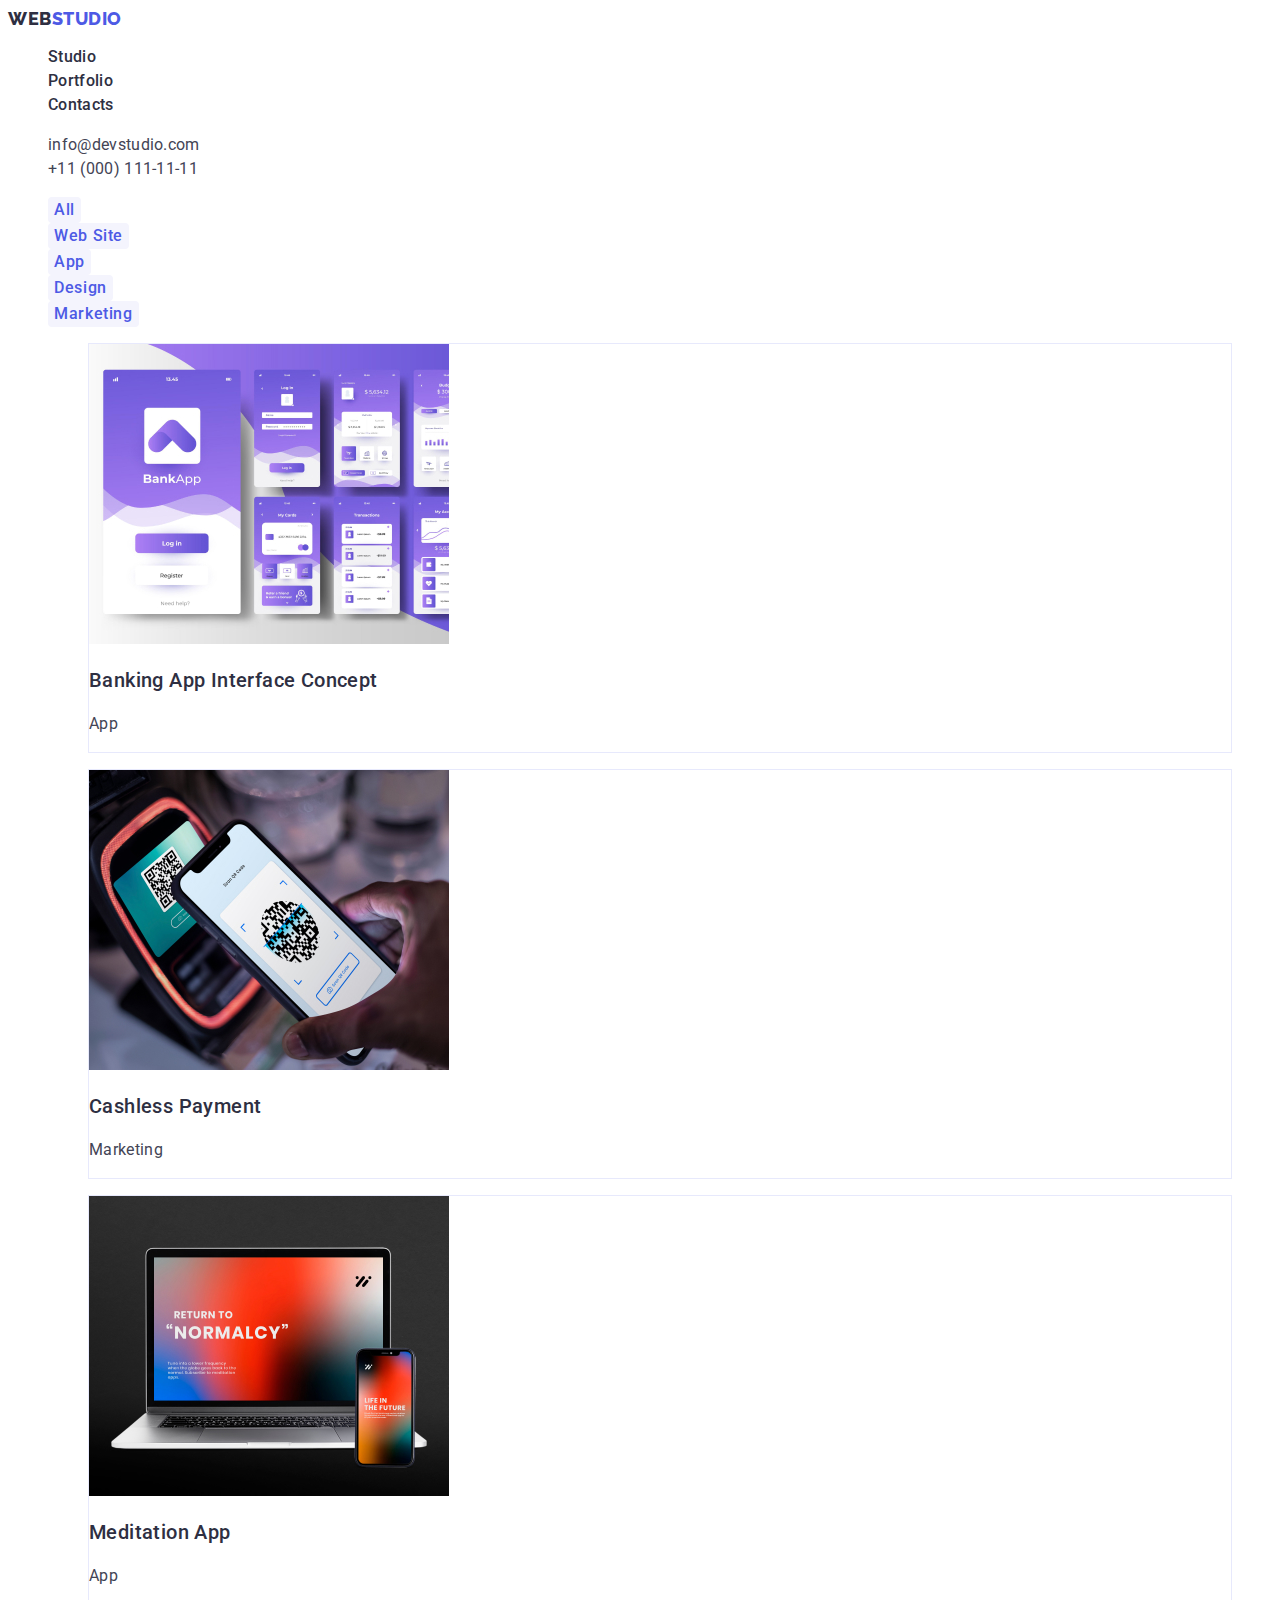
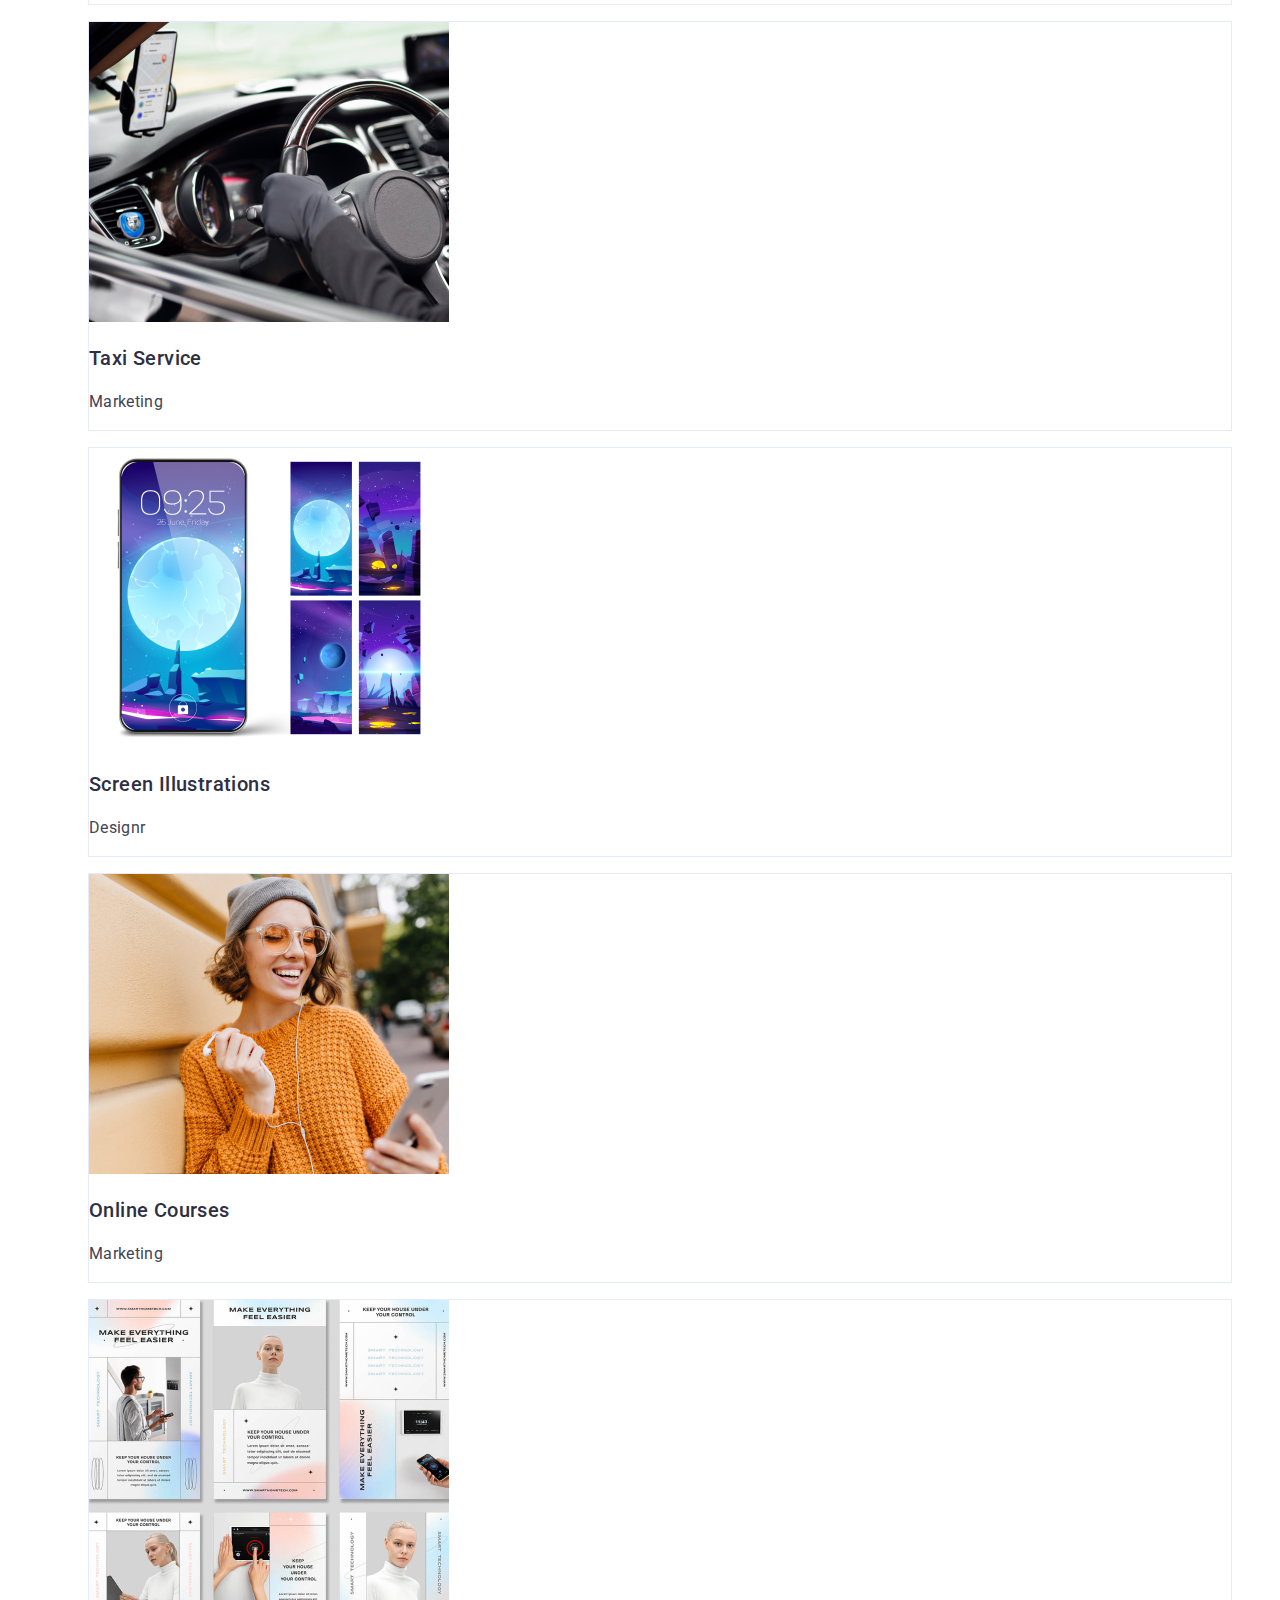
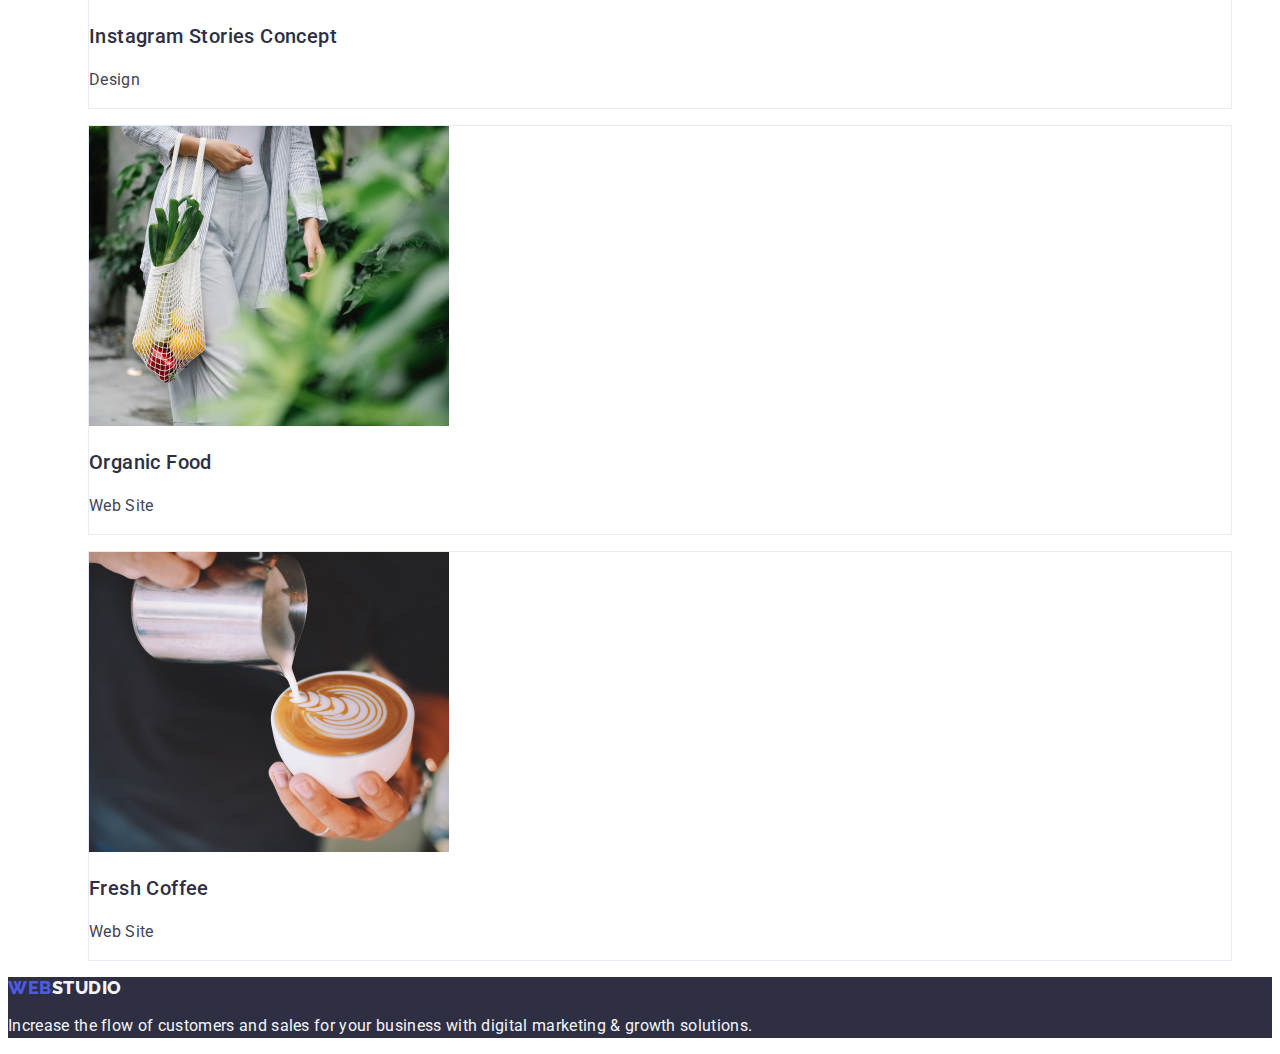
==== portfolio.html @ e6c6738c "commit" ====
<!DOCTYPE html>
<html lang="en">
  <head>
    <meta charset="UTF-8" />
    <meta name="viewport" content="width=device-width, initial-scale=1.0" />
    <link rel="stylesheet" href="./css/styles.css" />
    <link rel="preconnect" href="https://fonts.googleapis.com" />
    <link rel="preconnect" href="https://fonts.gstatic.com" crossorigin />
    <link
      href="https://fonts.googleapis.com/css2?family=Raleway:wght@800&family=Roboto:wght@400;500;700;900&display=swap"
      rel="stylesheet"
    />

    <title>Portfolio</title>
  </head>
  <body>
    <header class="header-background">
      <a class="logo-studio-header" href=""
        ><span class="logo-web-header">WEB</span>STUDIO</a
      >
      <nav>
        <menu class="menu-list">
          <li><a class="menu-item" href="index.html">Studio</a></li>
          <li><a class="menu-item" href="portfolio.html">Portfolio</a></li>
          <li><a class="menu-item" href="">Contacts</a></li>
        </menu>
      </nav>
      <ul class="address-list">
        <li>
          <a class="address-list-item" href="mailto:info@devstudio.com"
            >info@devstudio.com</a
          >
        </li>
        <li>
          <a class="address-list-item" href="tel:+11(000)111-11-11"
            >+11 (000) 111-11-11</a
          >
        </li>
      </ul>
    </header>
    <main class="background-color-portoflio">
      <section>
        <ul class="buttons-list-portfolio">
          <li>
            <button class="buttons-item-list-portfolio" type="button">
              All
            </button>
          </li>
          <li>
            <button class="buttons-item-list-portfolio" type="button">
              Web Site
            </button>
          </li>
          <li>
            <button class="buttons-item-list-portfolio" type="button">
              App
            </button>
          </li>
          <li>
            <button class="buttons-item-list-portfolio" type="button">
              Design
            </button>
          </li>
          <li>
            <button class="buttons-item-list-portfolio" type="button">
              Marketing
            </button>
          </li>
        </ul>
      </section>
      <section>
        <ul class="list-images-portfolio">
          <li>
            <figure class="list-item-images-portfolio">
              <img
                src="images/bankingappinterfaceconcept.jpg"
                alt="picture of Banking App Interface with various tabs"
                width="360"
                height="300"
              />
              <figcaption>
                <h3 class="title-image-portfolio">
                  Banking App Interface Concept
                </h3>
                <p class="description-image-portfolio">App</p>
              </figcaption>
            </figure>
          </li>
          <li>
            <figure class="list-item-images-portfolio">
              <img
                src="images/cashlesspayment.jpg"
                alt="picture of paying with phone via qrcode"
                width="360"
                height="300"
              />
              <figcaption>
                <h3 class="title-image-portfolio">Cashless Payment</h3>
                <p class="description-image-portfolio">Marketing</p>
              </figcaption>
            </figure>
          </li>
          <li>
            <figure class="list-item-images-portfolio">
              <img
                src="images/meditationapp.jpg"
                alt="picture of meditation app displayed on laptop and phone"
                width="360"
                height="300"
              />
              <figcaption>
                <h3 class="title-image-portfolio">Meditation App</h3>
                <p class="description-image-portfolio">App</p>
              </figcaption>
            </figure>
          </li>
          <li>
            <figure class="list-item-images-portfolio">
              <img
                src="images/taxiservice.jpg"
                alt="picture of taxi driver holding steering wheel in car"
                width="360"
                height="300"
              />
              <figcaption>
                <h3 class="title-image-portfolio">Taxi Service</h3>
                <p class="description-image-portfolio">Marketing</p>
              </figcaption>
            </figure>
          </li>
          <li>
            <figure class="list-item-images-portfolio">
              <img
                src="images/screenillustrations.jpg"
                alt="picture of screen illustration displayed on phone and other tabs"
                width="360"
                height="300"
              />
              <figcaption>
                <h3 class="title-image-portfolio">Screen Illustrations</h3>
                <p class="description-image-portfolio">Designr</p>
              </figcaption>
            </figure>
          </li>
          <li>
            <figure class="list-item-images-portfolio">
              <img
                src="images/onlinecourses.jpg"
                alt="picture of smiling girl holding a phone"
                width="360"
                height="300"
              />
              <figcaption>
                <h3 class="title-image-portfolio">Online Courses</h3>
                <p class="description-image-portfolio">Marketing</p>
              </figcaption>
            </figure>
          </li>
          <li>
            <figure class="list-item-images-portfolio">
              <img
                src="images/instagramstoriesconcept.jpg"
                alt="picture of various screens of instagram stories"
                width="360"
                height="300"
              />
              <figcaption>
                <h3 class="title-image-portfolio">Instagram Stories Concept</h3>
                <p class="description-image-portfolio">Design</p>
              </figcaption>
            </figure>
          </li>
          <li>
            <figure class="list-item-images-portfolio">
              <img
                src="images/organicfood.jpg"
                alt="picture of some lady holding a bag with some vegetable in it"
                width="360"
                height="300"
              />
              <figcaption>
                <h3 class="title-image-portfolio">Organic Food</h3>
                <p class="description-image-portfolio">Web Site</p>
              </figcaption>
            </figure>
          </li>
          <li>
            <figure class="list-item-images-portfolio">
              <img
                src="images/freshcoffee.jpg"
                alt="picture of pouring a milk in to coffe mug"
                width="360"
                height="300"
              />
              <figcaption>
                <h3 class="title-image-portfolio">Fresh Coffee</h3>
                <p class="description-image-portfolio">Web Site</p>
              </figcaption>
            </figure>
          </li>
        </ul>
      </section>
    </main>
    <footer class="footer-background">
      <a class="logo-studio-footer" href=""
        ><span class="logo-web-footer">WEB</span>STUDIO</a
      >
      <p class="footer-description">
        Increase the flow of customers and sales for your business with digital
        marketing & growth solutions.
      </p>
    </footer>
  </body>
</html>
---- css/styles.css ----
:root {
  --color-primarybrand: #4d5ae5;
  --color-pressedstate: #404bbf;
  --color-dark: #2e2f42;
  --color-success: #31d0aa;
  --color-text: #434455;
  --color-subtletext: #8e8f99;
  --color-accent: #e7e9fc;
  --color-light: #f4f4fd;
  --color-modaloverlay: #2e2f42;
  --color-herobackground: #2e2f42;
  --color-whitebackground: #ffffff;
  --color-modalbackground: #fcfcfc;
}
body {
  font-family: "Roboto", sans-serif;
}
.header-background {
  background-color: var(--color-whitebackground);
  color: var(--color-text);
}
.logo-studio-header {
  color: var(--color-primarybrand);
  font-family: Raleway;
  font-size: 18px;
  font-weight: 800;
  line-height: 1.166666666666667;
  letter-spacing: 0.54px;
  text-transform: uppercase;
  text-decoration: none;
}
.logo-web-header {
  color: var(--color-dark);
}
.menu-list {
  list-style: none;
}
.menu-item {
  color: var(--color-dark);
  font-size: 16px;
  font-weight: 500;
  line-height: 1.5;
  letter-spacing: 0.32px;
  text-decoration: none;
}
.menu-item:hover,
.menu-item:focus {
  color: var(--color-pressedstate);
}
.address-list {
  list-style: none;
}
.address-list-item {
  color: var(--color-text);
  font-size: 16px;
  line-height: 1.5;
  letter-spacing: 0.32px;
  text-decoration: none;
}
.address-list-item:hover,
.address-list-item:focus {
  color: var(--color-pressedstate);
}
.hero-background {
  background-color: var(--color-dark);
}
.hero-title {
  color: var(--color-whitebackground);
  text-align: center;
  font-size: 56px;
  font-weight: 700;
  line-height: 1.071428571428571;
  letter-spacing: 1.12px;
}
.hero-button {
  color: var(--color-whitebackground);
  font-family: Roboto;
  font-size: 16px;
  font-weight: 500;
  line-height: 1.5;
  letter-spacing: 0.64px;
  border: none;
  outline: none;
  cursor: pointer;
  background: var(--color-primarybrand);
  box-shadow: 0px 4px 4px 0px rgba(0, 0, 0, 0.15);
  border-radius: 4px;
}
.hero-button:hover,
.hero-button:focus {
  background-color: var(--color-pressedstate);
}
.article-background {
  background-color: var(--color-whitebackground);
}
.article-list {
  list-style: none;
}
.article-title {
  color: var(--color-dark);
  font-size: 20px;
  font-weight: 500;
  line-height: 1.2;
  letter-spacing: 0.4px;
}
.article-description {
  color: var(--color-text);
  font-size: 16px;
  line-height: 1.5;
  letter-spacing: 0.32px;
}
.waht-are-we-doing-background {
  background-color: var(--color-whitebackground);
}
.what-are-we-doing-header {
  color: var(--color-dark);
  text-align: center;
  font-size: 36px;
  font-weight: 700;
  line-height: 1.111111111111111;
  letter-spacing: 0.72px;
  text-transform: capitalize;
}
.waht-are-we-doing-list {
  list-style: none;
}
.what-are-we-doing-images {
  border: 1px solid var(--color-accent);
}
.our-team-background {
  background-color: var(--color-light);
}
.our-team-header {
  color: var(--color-dark);
  text-align: center;
  font-size: 36px;
  font-weight: 700;
  line-height: 1.111111111111111;
  letter-spacing: 0.72px;
  text-transform: capitalize;
}
.our-team-list {
  list-style: none;
}
.our-team-images {
  background-color: var(--color-whitebackground);
  border-radius: 0px 0px 4px 4px;
  box-shadow: 0px 2px 1px 0px rgba(46, 47, 66, 0.08),
    0px 1px 1px 0px rgba(46, 47, 66, 0.16),
    0px 1px 6px 0px rgba(46, 47, 66, 0.08);
}
.our-team-name {
  color: var(--color-dark);
  text-align: center;
  font-size: 20px;
  font-weight: 500;
  line-height: 1.2;
  letter-spacing: 0.4px;
}
.our-team-description {
  color: var(--color-text);
  text-align: center;
  font-size: 16px;
  line-height: 1.5;
  letter-spacing: 0.32px;
}
.footer-background {
  background-color: var(--color-dark);
}
.logo-studio-footer {
  color: var(--color-light);
  font-family: Raleway;
  font-size: 18px;
  font-weight: 800;
  line-height: 1.166666666666667;
  letter-spacing: 0.54px;
  text-transform: uppercase;
  text-decoration: none;
}
.logo-web-footer {
  color: var(--color-primarybrand);
}
.footer-description {
  color: var(--color-light);
  font-size: 16px;
  line-height: 1.5;
  letter-spacing: 0.32px;
}
.background-color-portoflio {
  background-color: var(--color-whitebackground);
}
.buttons-list-portfolio {
  list-style: none;
}
.buttons-item-list-portfolio {
  color: var(--color-primarybrand);
  background-color: var(--color-light);
  font-family: Roboto;
  font-size: 16px;
  font-weight: 500;
  line-height: 1.5;
  letter-spacing: 0.64px;
  border: none;
  outline: none;
  cursor: pointer;
  border-radius: 4px;
}
.buttons-item-list-portfolio:focus,
.buttons-item-list-portfolio:hover {
  background-color: var(--color-pressedstate);
  color: var(--color-whitebackground);

  box-shadow: 0px 2px 2px 0px rgba(0, 0, 0, 0.12),
    0px 2px 1px 0px rgba(0, 0, 0, 0.08), 0px 3px 1px 0px rgba(0, 0, 0, 0.1);
}
.list-images-portfolio {
  list-style-type: none;
}
.list-item-images-portfolio {
  border: 1px solid var(--color-accent);
  background-color: var(--color-whitebackground);
}
.title-image-portfolio {
  color: var(--color-dark);
  font-size: 20px;
  font-weight: 500;
  line-height: 1.2;
  letter-spacing: 0.4px;
}
.description-image-portfolio {
  color: var(--color-text);
  font-size: 16px;
  line-height: 1.5;
  letter-spacing: 0.32px;
}
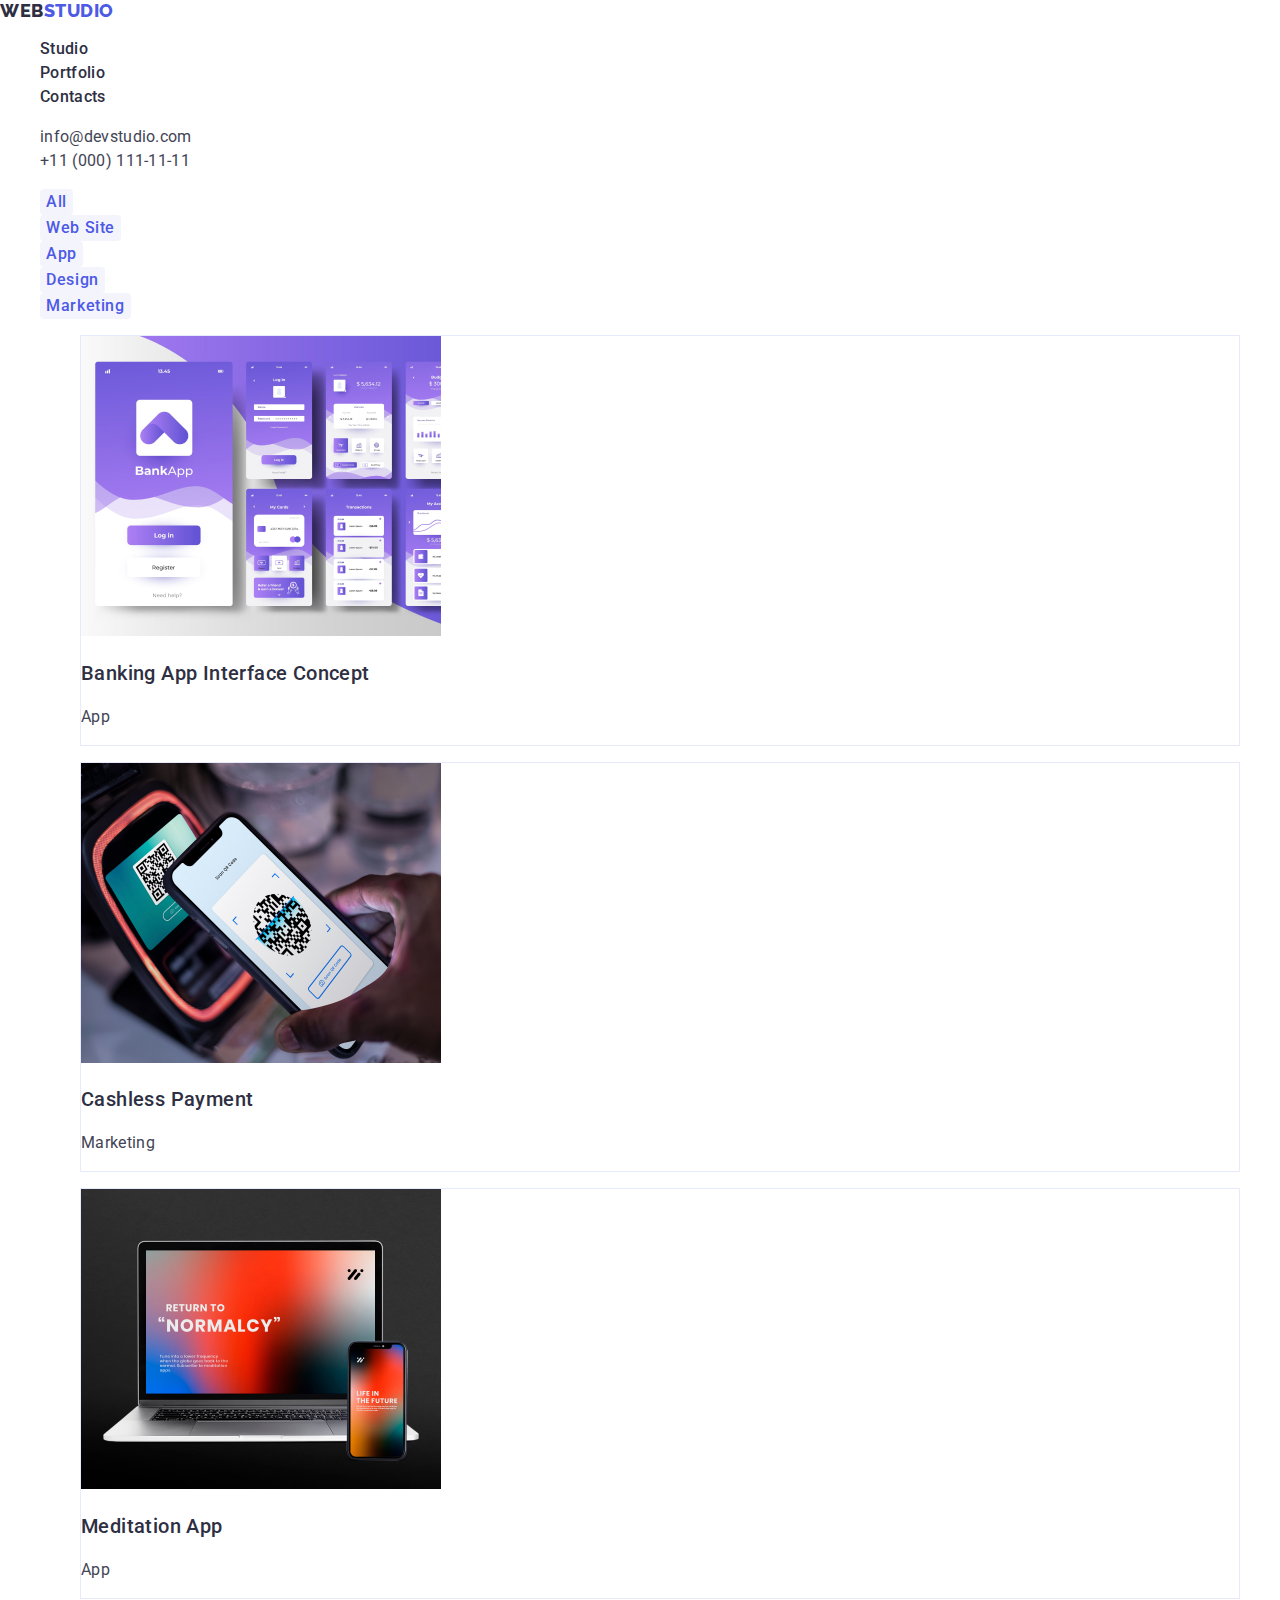
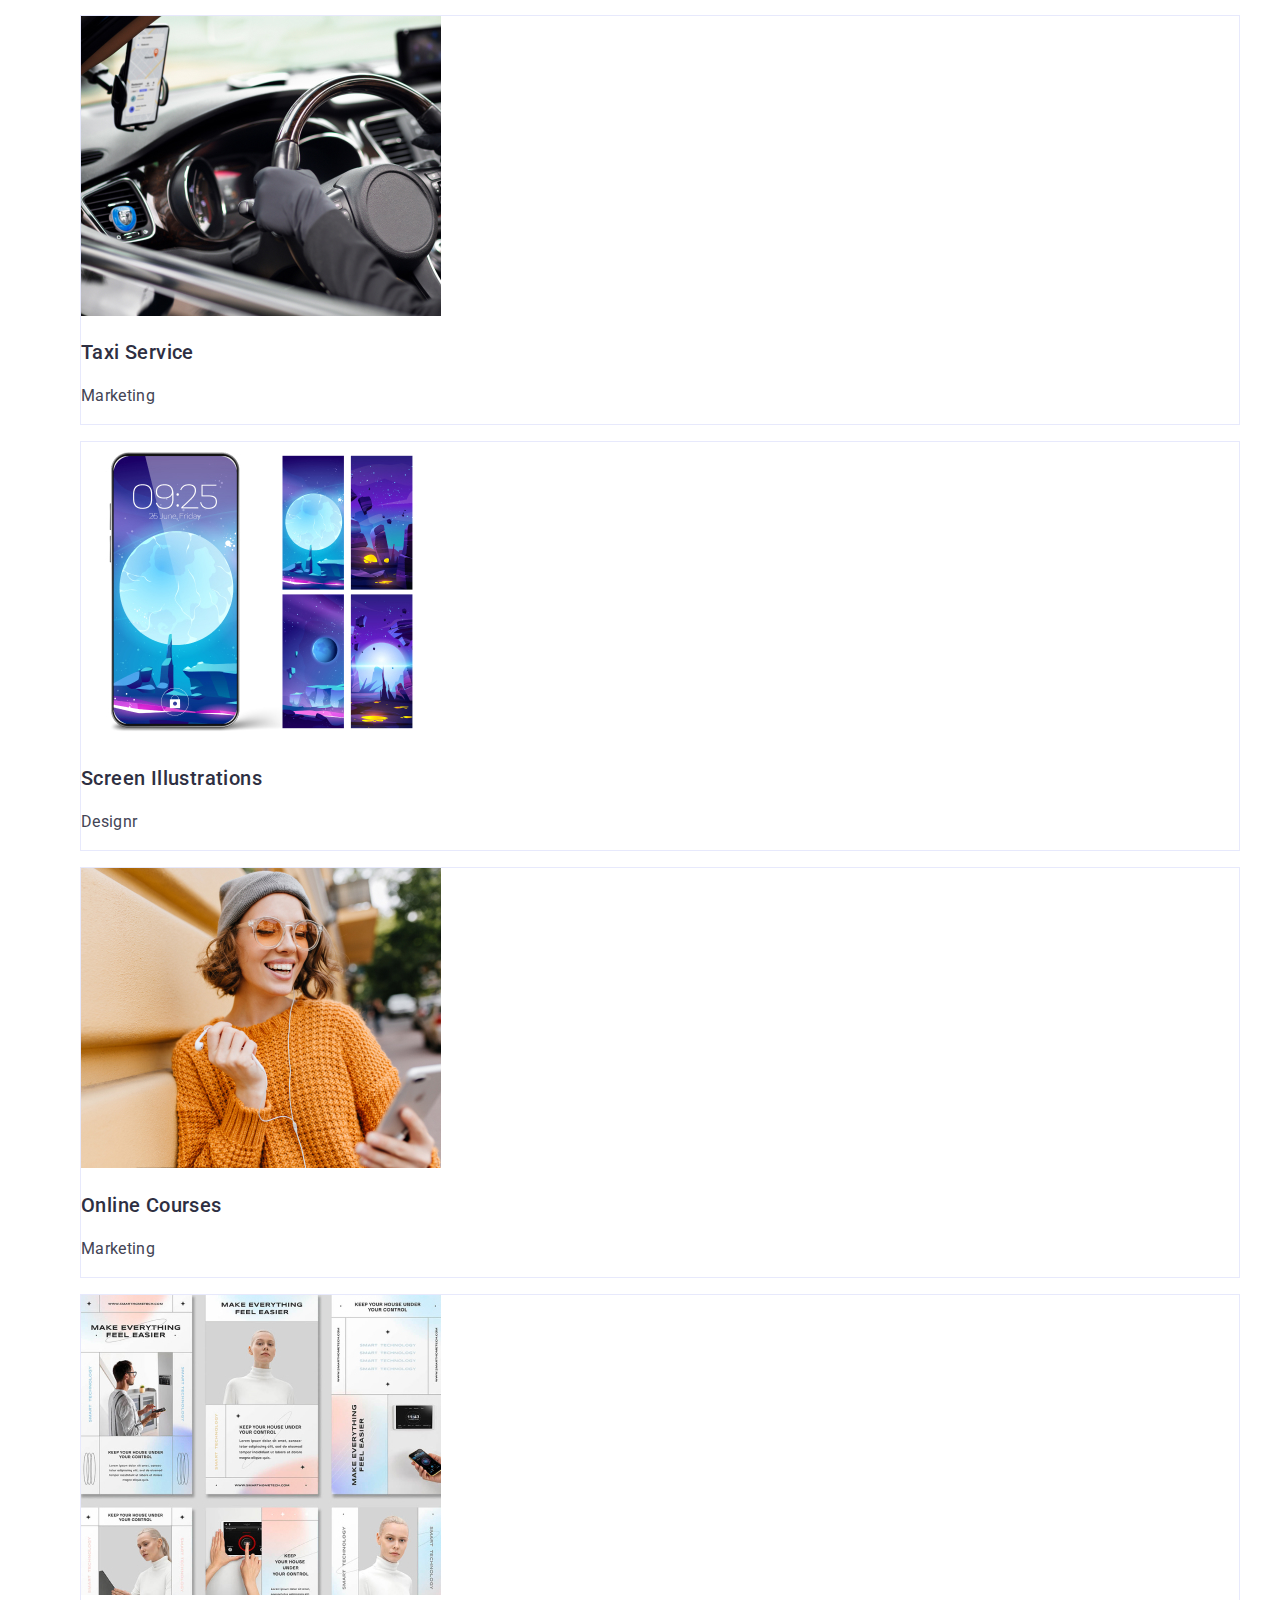
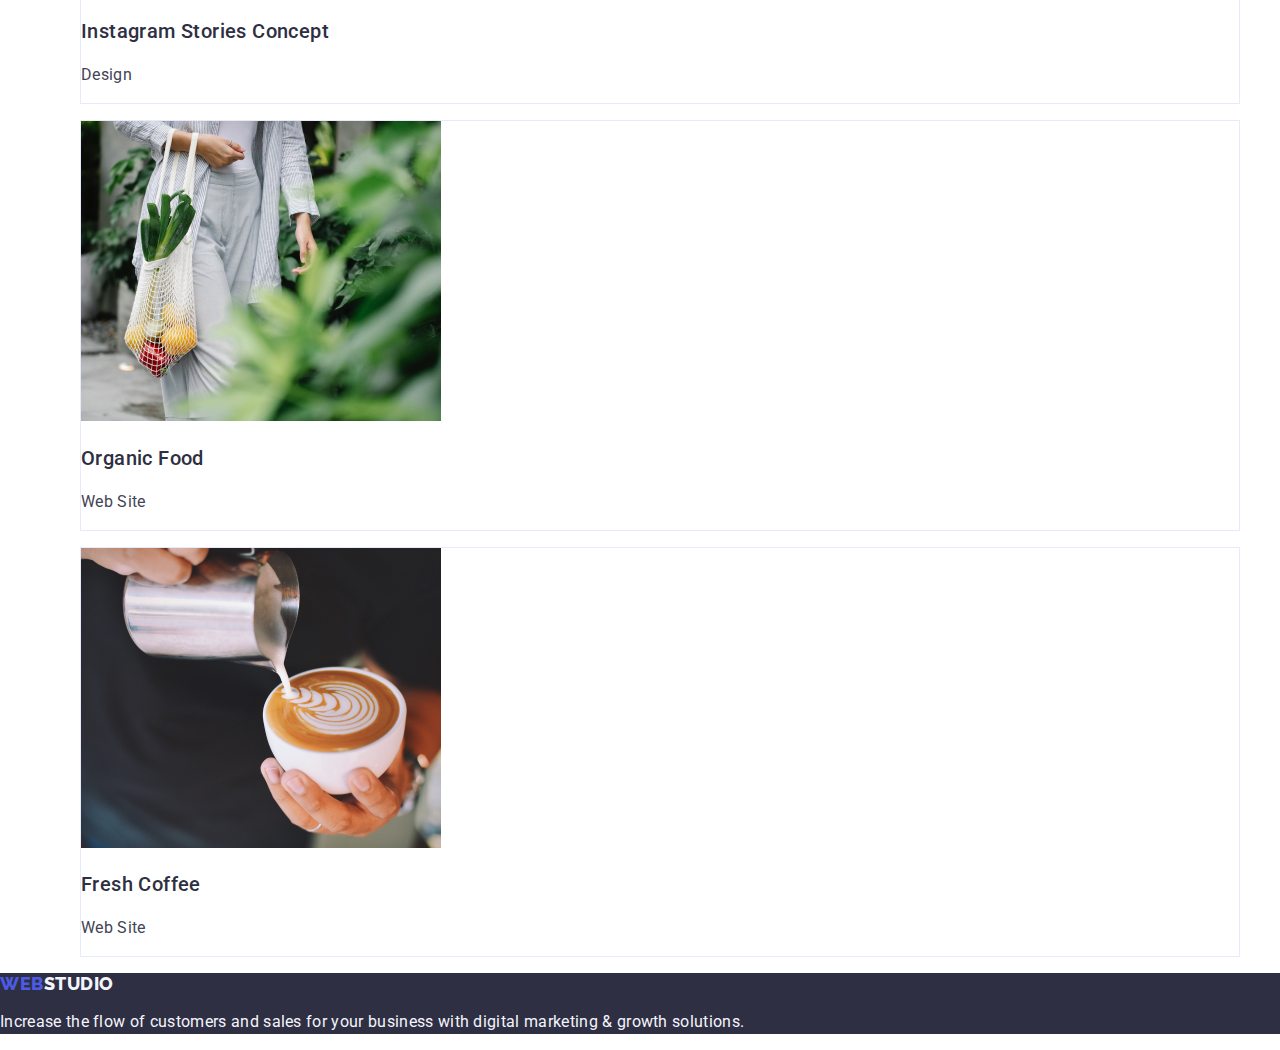
==== commit 2807a896: "2 commit" ====
--- a/portfolio.html
+++ b/portfolio.html
@@ -3,6 +3,7 @@
   <head>
     <meta charset="UTF-8" />
     <meta name="viewport" content="width=device-width, initial-scale=1.0" />
+    <link rel="stylesheet" href="css/modern-normalize.css" />
     <link rel="stylesheet" href="./css/styles.css" />
     <link rel="preconnect" href="https://fonts.googleapis.com" />
     <link rel="preconnect" href="https://fonts.gstatic.com" crossorigin />
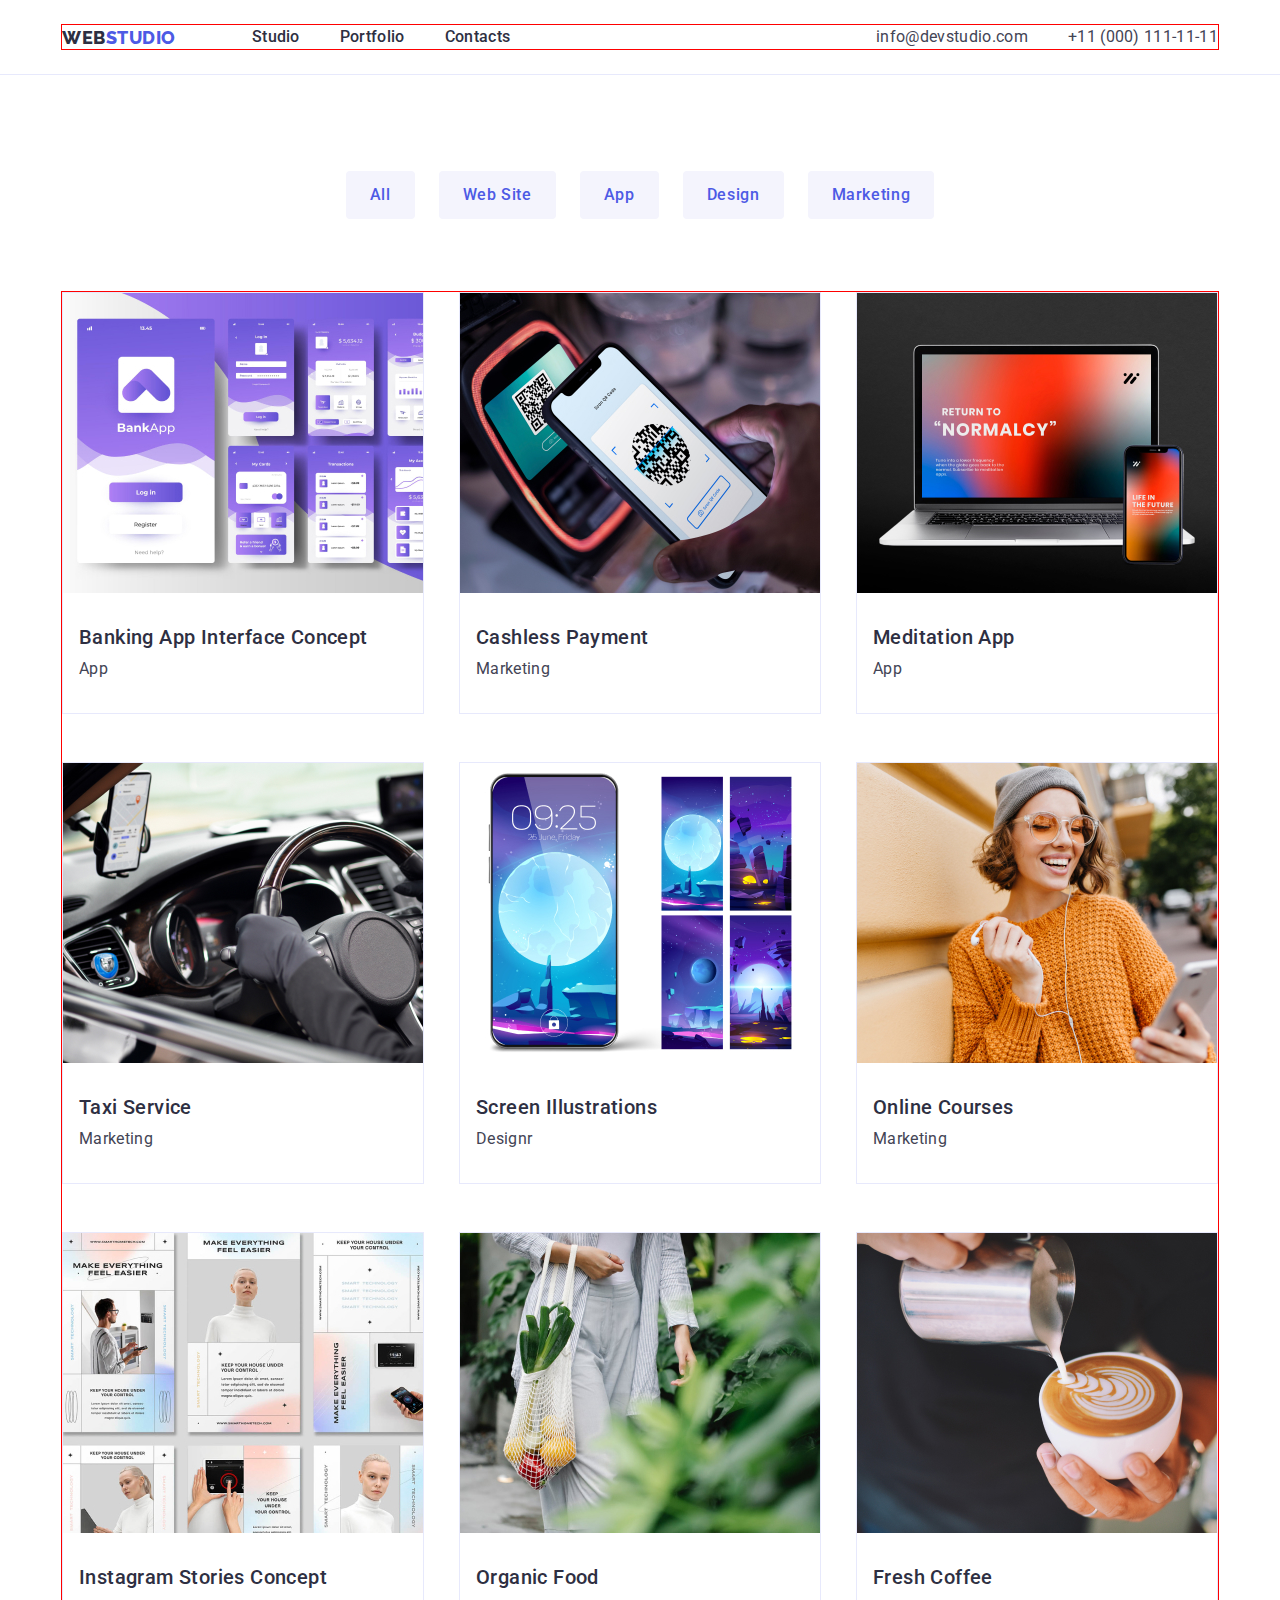
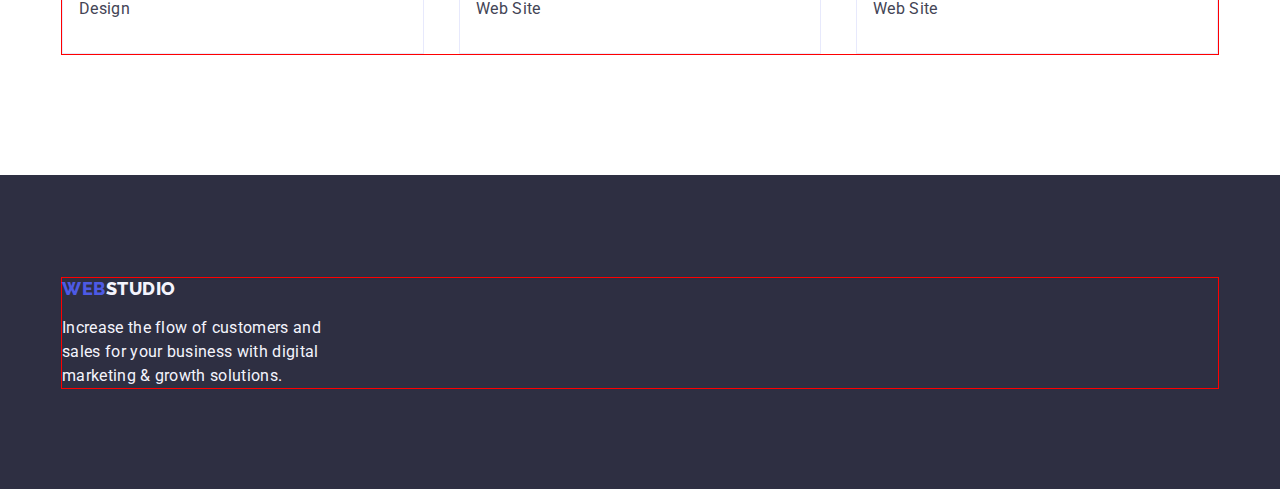
==== commit b60c3bb4: "5 commit" ====
--- a/portfolio.html
+++ b/portfolio.html
@@ -16,28 +16,36 @@
   </head>
   <body>
     <header class="header-background">
-      <a class="logo-studio-header" href=""
-        ><span class="logo-web-header">WEB</span>STUDIO</a
-      >
-      <nav>
-        <menu class="menu-list">
-          <li><a class="menu-item" href="index.html">Studio</a></li>
-          <li><a class="menu-item" href="portfolio.html">Portfolio</a></li>
-          <li><a class="menu-item" href="">Contacts</a></li>
-        </menu>
-      </nav>
-      <ul class="address-list">
-        <li>
-          <a class="address-list-item" href="mailto:info@devstudio.com"
-            >info@devstudio.com</a
-          >
-        </li>
-        <li>
-          <a class="address-list-item" href="tel:+11(000)111-11-11"
-            >+11 (000) 111-11-11</a
-          >
-        </li>
-      </ul>
+      <div class="container">
+        <div class="header-flex">
+          <div class="logo-menu-flex">
+            <a class="logo-studio-header" href=""
+              ><span class="logo-web-header">WEB</span>STUDIO</a
+            >
+            <nav>
+              <menu class="menu-list">
+                <li><a class="menu-item" href="index.html">Studio</a></li>
+                <li>
+                  <a class="menu-item" href="portfolio.html">Portfolio</a>
+                </li>
+                <li><a class="menu-item" href="">Contacts</a></li>
+              </menu>
+            </nav>
+          </div>
+          <ul class="address-list">
+            <li>
+              <a class="address-list-item" href="mailto:info@devstudio.com"
+                >info@devstudio.com</a
+              >
+            </li>
+            <li>
+              <a class="address-list-item" href="tel:+11(000)111-11-11"
+                >+11 (000) 111-11-11</a
+              >
+            </li>
+          </ul>
+        </div>
+      </div>
     </header>
     <main class="background-color-portoflio">
       <section>
@@ -69,147 +77,153 @@
           </li>
         </ul>
       </section>
-      <section>
-        <ul class="list-images-portfolio">
-          <li>
-            <figure class="list-item-images-portfolio">
-              <img
-                src="images/bankingappinterfaceconcept.jpg"
-                alt="picture of Banking App Interface with various tabs"
-                width="360"
-                height="300"
-              />
-              <figcaption>
-                <h3 class="title-image-portfolio">
-                  Banking App Interface Concept
-                </h3>
-                <p class="description-image-portfolio">App</p>
-              </figcaption>
-            </figure>
-          </li>
-          <li>
-            <figure class="list-item-images-portfolio">
-              <img
-                src="images/cashlesspayment.jpg"
-                alt="picture of paying with phone via qrcode"
-                width="360"
-                height="300"
-              />
-              <figcaption>
-                <h3 class="title-image-portfolio">Cashless Payment</h3>
-                <p class="description-image-portfolio">Marketing</p>
-              </figcaption>
-            </figure>
-          </li>
-          <li>
-            <figure class="list-item-images-portfolio">
-              <img
-                src="images/meditationapp.jpg"
-                alt="picture of meditation app displayed on laptop and phone"
-                width="360"
-                height="300"
-              />
-              <figcaption>
-                <h3 class="title-image-portfolio">Meditation App</h3>
-                <p class="description-image-portfolio">App</p>
-              </figcaption>
-            </figure>
-          </li>
-          <li>
-            <figure class="list-item-images-portfolio">
-              <img
-                src="images/taxiservice.jpg"
-                alt="picture of taxi driver holding steering wheel in car"
-                width="360"
-                height="300"
-              />
-              <figcaption>
-                <h3 class="title-image-portfolio">Taxi Service</h3>
-                <p class="description-image-portfolio">Marketing</p>
-              </figcaption>
-            </figure>
-          </li>
-          <li>
-            <figure class="list-item-images-portfolio">
-              <img
-                src="images/screenillustrations.jpg"
-                alt="picture of screen illustration displayed on phone and other tabs"
-                width="360"
-                height="300"
-              />
-              <figcaption>
-                <h3 class="title-image-portfolio">Screen Illustrations</h3>
-                <p class="description-image-portfolio">Designr</p>
-              </figcaption>
-            </figure>
-          </li>
-          <li>
-            <figure class="list-item-images-portfolio">
-              <img
-                src="images/onlinecourses.jpg"
-                alt="picture of smiling girl holding a phone"
-                width="360"
-                height="300"
-              />
-              <figcaption>
-                <h3 class="title-image-portfolio">Online Courses</h3>
-                <p class="description-image-portfolio">Marketing</p>
-              </figcaption>
-            </figure>
-          </li>
-          <li>
-            <figure class="list-item-images-portfolio">
-              <img
-                src="images/instagramstoriesconcept.jpg"
-                alt="picture of various screens of instagram stories"
-                width="360"
-                height="300"
-              />
-              <figcaption>
-                <h3 class="title-image-portfolio">Instagram Stories Concept</h3>
-                <p class="description-image-portfolio">Design</p>
-              </figcaption>
-            </figure>
-          </li>
-          <li>
-            <figure class="list-item-images-portfolio">
-              <img
-                src="images/organicfood.jpg"
-                alt="picture of some lady holding a bag with some vegetable in it"
-                width="360"
-                height="300"
-              />
-              <figcaption>
-                <h3 class="title-image-portfolio">Organic Food</h3>
-                <p class="description-image-portfolio">Web Site</p>
-              </figcaption>
-            </figure>
-          </li>
-          <li>
-            <figure class="list-item-images-portfolio">
-              <img
-                src="images/freshcoffee.jpg"
-                alt="picture of pouring a milk in to coffe mug"
-                width="360"
-                height="300"
-              />
-              <figcaption>
-                <h3 class="title-image-portfolio">Fresh Coffee</h3>
-                <p class="description-image-portfolio">Web Site</p>
-              </figcaption>
-            </figure>
-          </li>
-        </ul>
+      <section class="list-images-wrapper">
+        <div class="container">
+          <ul class="list-images-portfolio">
+            <li>
+              <figure class="list-item-images-portfolio">
+                <img
+                  src="images/bankingappinterfaceconcept.jpg"
+                  alt="picture of Banking App Interface with various tabs"
+                  width="360"
+                  height="300"
+                />
+                <figcaption class="image-portfolio-figcaption">
+                  <h3 class="title-image-portfolio">
+                    Banking App Interface Concept
+                  </h3>
+                  <p class="description-image-portfolio">App</p>
+                </figcaption>
+              </figure>
+            </li>
+            <li>
+              <figure class="list-item-images-portfolio">
+                <img
+                  src="images/cashlesspayment.jpg"
+                  alt="picture of paying with phone via qrcode"
+                  width="360"
+                  height="300"
+                />
+                <figcaption class="image-portfolio-figcaption">
+                  <h3 class="title-image-portfolio">Cashless Payment</h3>
+                  <p class="description-image-portfolio">Marketing</p>
+                </figcaption>
+              </figure>
+            </li>
+            <li>
+              <figure class="list-item-images-portfolio">
+                <img
+                  src="images/meditationapp.jpg"
+                  alt="picture of meditation app displayed on laptop and phone"
+                  width="360"
+                  height="300"
+                />
+                <figcaption class="image-portfolio-figcaption">
+                  <h3 class="title-image-portfolio">Meditation App</h3>
+                  <p class="description-image-portfolio">App</p>
+                </figcaption>
+              </figure>
+            </li>
+            <li>
+              <figure class="list-item-images-portfolio">
+                <img
+                  src="images/taxiservice.jpg"
+                  alt="picture of taxi driver holding steering wheel in car"
+                  width="360"
+                  height="300"
+                />
+                <figcaption class="image-portfolio-figcaption">
+                  <h3 class="title-image-portfolio">Taxi Service</h3>
+                  <p class="description-image-portfolio">Marketing</p>
+                </figcaption>
+              </figure>
+            </li>
+            <li>
+              <figure class="list-item-images-portfolio">
+                <img
+                  src="images/screenillustrations.jpg"
+                  alt="picture of screen illustration displayed on phone and other tabs"
+                  width="360"
+                  height="300"
+                />
+                <figcaption class="image-portfolio-figcaption">
+                  <h3 class="title-image-portfolio">Screen Illustrations</h3>
+                  <p class="description-image-portfolio">Designr</p>
+                </figcaption>
+              </figure>
+            </li>
+            <li>
+              <figure class="list-item-images-portfolio">
+                <img
+                  src="images/onlinecourses.jpg"
+                  alt="picture of smiling girl holding a phone"
+                  width="360"
+                  height="300"
+                />
+                <figcaption class="image-portfolio-figcaption">
+                  <h3 class="title-image-portfolio">Online Courses</h3>
+                  <p class="description-image-portfolio">Marketing</p>
+                </figcaption>
+              </figure>
+            </li>
+            <li>
+              <figure class="list-item-images-portfolio">
+                <img
+                  src="images/instagramstoriesconcept.jpg"
+                  alt="picture of various screens of instagram stories"
+                  width="360"
+                  height="300"
+                />
+                <figcaption class="image-portfolio-figcaption">
+                  <h3 class="title-image-portfolio">
+                    Instagram Stories Concept
+                  </h3>
+                  <p class="description-image-portfolio">Design</p>
+                </figcaption>
+              </figure>
+            </li>
+            <li>
+              <figure class="list-item-images-portfolio">
+                <img
+                  src="images/organicfood.jpg"
+                  alt="picture of some lady holding a bag with some vegetable in it"
+                  width="360"
+                  height="300"
+                />
+                <figcaption class="image-portfolio-figcaption">
+                  <h3 class="title-image-portfolio">Organic Food</h3>
+                  <p class="description-image-portfolio">Web Site</p>
+                </figcaption>
+              </figure>
+            </li>
+            <li>
+              <figure class="list-item-images-portfolio">
+                <img
+                  src="images/freshcoffee.jpg"
+                  alt="picture of pouring a milk in to coffe mug"
+                  width="360"
+                  height="300"
+                />
+                <figcaption class="image-portfolio-figcaption">
+                  <h3 class="title-image-portfolio">Fresh Coffee</h3>
+                  <p class="description-image-portfolio">Web Site</p>
+                </figcaption>
+              </figure>
+            </li>
+          </ul>
+        </div>
       </section>
     </main>
     <footer class="footer-background">
-      <a class="logo-studio-footer" href=""
-        ><span class="logo-web-footer">WEB</span>STUDIO</a
-      >
-      <p class="footer-description">
-        Increase the flow of customers and sales for your business with digital
-        marketing & growth solutions.
-      </p>
+      <div class="container">
+        <a class="logo-studio-footer" href=""
+          ><span class="logo-web-footer">WEB</span>STUDIO</a
+        >
+        <p class="footer-description">
+          Increase the flow of customers and sales for your business with
+          digital marketing & growth solutions.
+        </p>
+      </div>
     </footer>
   </body>
 </html>
--- a/css/styles.css
+++ b/css/styles.css
@@ -18,6 +18,9 @@
 .header-background {
   background-color: var(--color-whitebackground);
   color: var(--color-text);
+  padding-top: 24px;
+  padding-bottom: 24px;
+  border-bottom: 1px solid var(--color-accent);
 }
 .logo-studio-header {
   color: var(--color-primarybrand);
@@ -34,6 +37,8 @@
 }
 .menu-list {
   list-style: none;
+  display: flex;
+  gap: 40px;
 }
 .menu-item {
   color: var(--color-dark);
@@ -49,6 +54,8 @@
 }
 .address-list {
   list-style: none;
+  display: flex;
+  gap: 40px;
 }
 .address-list-item {
   color: var(--color-text);
@@ -63,6 +70,10 @@
 }
 .hero-background {
   background-color: var(--color-dark);
+  display: flex;
+  flex-direction: column;
+  align-items: center;
+  gap: 48px;
 }
 .hero-title {
   color: var(--color-whitebackground);
@@ -71,6 +82,7 @@
   font-weight: 700;
   line-height: 1.071428571428571;
   letter-spacing: 1.12px;
+  max-width: 496px;
 }
 .hero-button {
   color: var(--color-whitebackground);
@@ -85,6 +97,7 @@
   background: var(--color-primarybrand);
   box-shadow: 0px 4px 4px 0px rgba(0, 0, 0, 0.15);
   border-radius: 4px;
+  padding: 16px 32px;
 }
 .hero-button:hover,
 .hero-button:focus {
@@ -95,6 +108,8 @@
 }
 .article-list {
   list-style: none;
+  display: flex;
+  gap: 24px;
 }
 .article-title {
   color: var(--color-dark);
@@ -108,6 +123,7 @@
   font-size: 16px;
   line-height: 1.5;
   letter-spacing: 0.32px;
+  margin-top: 8px;
 }
 .waht-are-we-doing-background {
   background-color: var(--color-whitebackground);
@@ -120,9 +136,13 @@
   line-height: 1.111111111111111;
   letter-spacing: 0.72px;
   text-transform: capitalize;
+  margin-bottom: 72px;
 }
 .waht-are-we-doing-list {
   list-style: none;
+  display: flex;
+  gap: 24px;
+  justify-content: space-between;
 }
 .what-are-we-doing-images {
   border: 1px solid var(--color-accent);
@@ -138,9 +158,13 @@
   line-height: 1.111111111111111;
   letter-spacing: 0.72px;
   text-transform: capitalize;
+  margin-bottom: 72px;
 }
 .our-team-list {
   list-style: none;
+  display: flex;
+  justify-content: space-between;
+  gap: 24px;
 }
 .our-team-images {
   background-color: var(--color-whitebackground);
@@ -156,6 +180,8 @@
   font-weight: 500;
   line-height: 1.2;
   letter-spacing: 0.4px;
+
+  margin-bottom: 8px;
 }
 .our-team-description {
   color: var(--color-text);
@@ -163,9 +189,15 @@
   font-size: 16px;
   line-height: 1.5;
   letter-spacing: 0.32px;
+}
+.our-team-figcaption {
+  padding-top: 32px;
+  padding-bottom: 32px;
 }
 .footer-background {
   background-color: var(--color-dark);
+  padding-top: 101.5px;
+  padding-bottom: 100px;
 }
 .logo-studio-footer {
   color: var(--color-light);
@@ -185,13 +217,21 @@
   font-size: 16px;
   line-height: 1.5;
   letter-spacing: 0.32px;
+  max-width: 264px;
+  margin-top: 17.5px;
 }
 .background-color-portoflio {
   background-color: var(--color-whitebackground);
 }
 .buttons-list-portfolio {
   list-style: none;
-}
+  display: flex;
+  justify-content: center;
+  gap: 24px;
+  padding-top: 96px;
+  padding-bottom: 72px;
+}
+
 .buttons-item-list-portfolio {
   color: var(--color-primarybrand);
   background-color: var(--color-light);
@@ -204,6 +244,7 @@
   outline: none;
   cursor: pointer;
   border-radius: 4px;
+  padding: 12px 24px;
 }
 .buttons-item-list-portfolio:focus,
 .buttons-item-list-portfolio:hover {
@@ -213,19 +254,33 @@
   box-shadow: 0px 2px 2px 0px rgba(0, 0, 0, 0.12),
     0px 2px 1px 0px rgba(0, 0, 0, 0.08), 0px 3px 1px 0px rgba(0, 0, 0, 0.1);
 }
+.list-images-wrapper {
+  padding-bottom: 120px;
+}
 .list-images-portfolio {
   list-style-type: none;
+  display: flex;
+  flex-wrap: wrap;
+  justify-content: space-between;
+  gap: 48px 24px;
 }
 .list-item-images-portfolio {
   border: 1px solid var(--color-accent);
   background-color: var(--color-whitebackground);
 }
+.image-portfolio-figcaption {
+  padding-top: 32px;
+  padding-bottom: 32px;
+  padding-left: 16px;
+  padding-right: 16px;
+}
 .title-image-portfolio {
   color: var(--color-dark);
   font-size: 20px;
   font-weight: 500;
   line-height: 1.2;
   letter-spacing: 0.4px;
+  margin-bottom: 8px;
 }
 .description-image-portfolio {
   color: var(--color-text);
@@ -233,3 +288,42 @@
   line-height: 1.5;
   letter-spacing: 0.32px;
 }
+.container {
+  max-width: 1158px;
+  margin: 0 auto;
+  border: solid 1px red;
+}
+.header-flex {
+  display: flex;
+  justify-content: space-between;
+}
+.logo-menu-flex {
+  display: flex;
+  gap: 76px;
+  justify-content: center;
+  align-items: center;
+}
+ul {
+  margin: 0;
+  padding: 0;
+}
+menu {
+  margin: 0;
+  padding: 0;
+}
+.section {
+  padding-top: 120px;
+  padding-bottom: 120px;
+}
+h1,
+h2,
+h3,
+h4,
+p,
+figure {
+  margin: 0;
+  padding: 0;
+}
+img {
+  display: block;
+}
